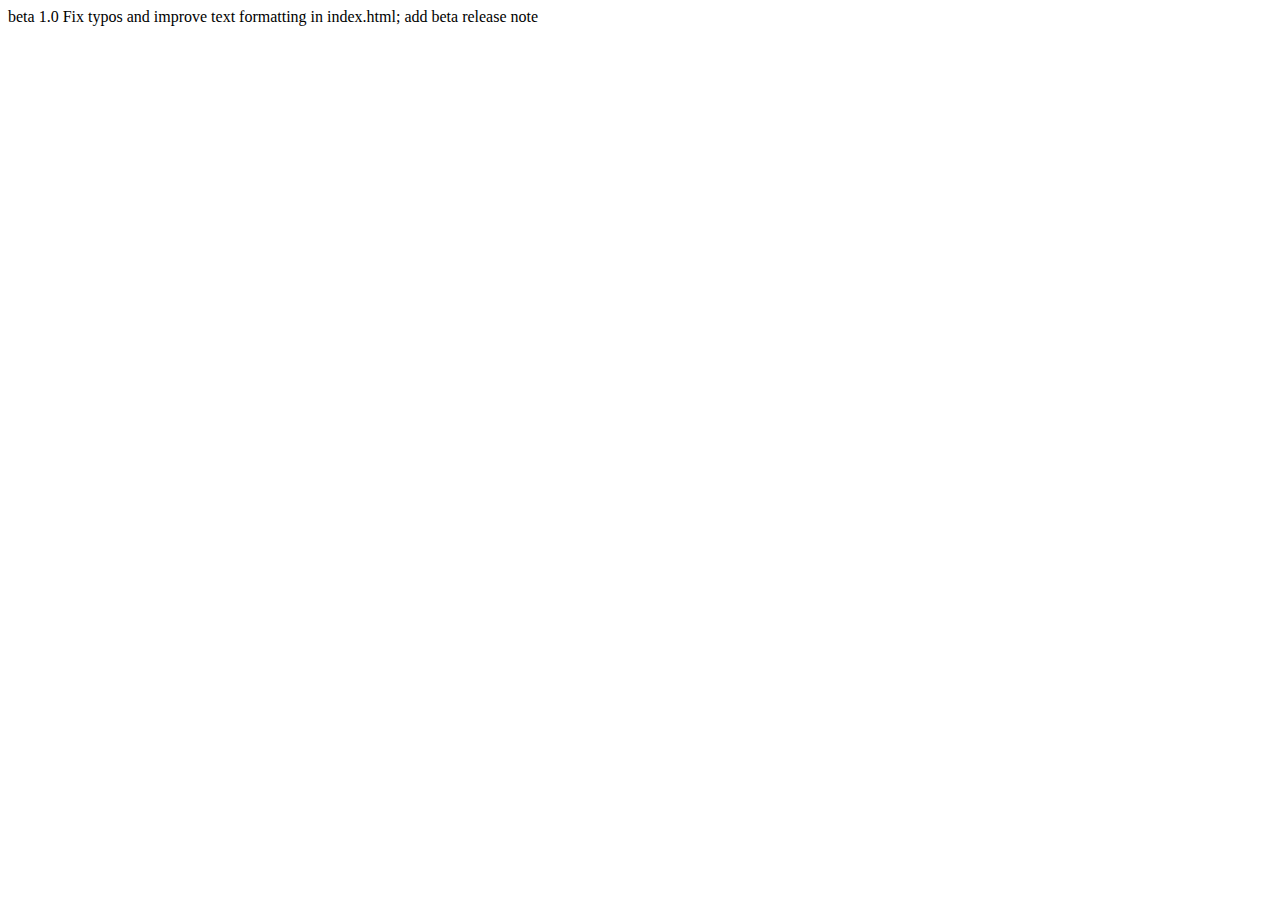
==== release.html @ 0226c5d9 "Update footer text and add release notes page for beta version 1.0" ====
<!DOCTYPE html>
<html lang="en">
<head>
    <meta charset="UTF-8">
    <meta name="viewport" content="width=device-width, initial-scale=1.0">
    <title>Document</title>
</head>
<body>
    beta 1.0
    Fix typos and improve text formatting in index.html; add beta release note
</body>
</html>
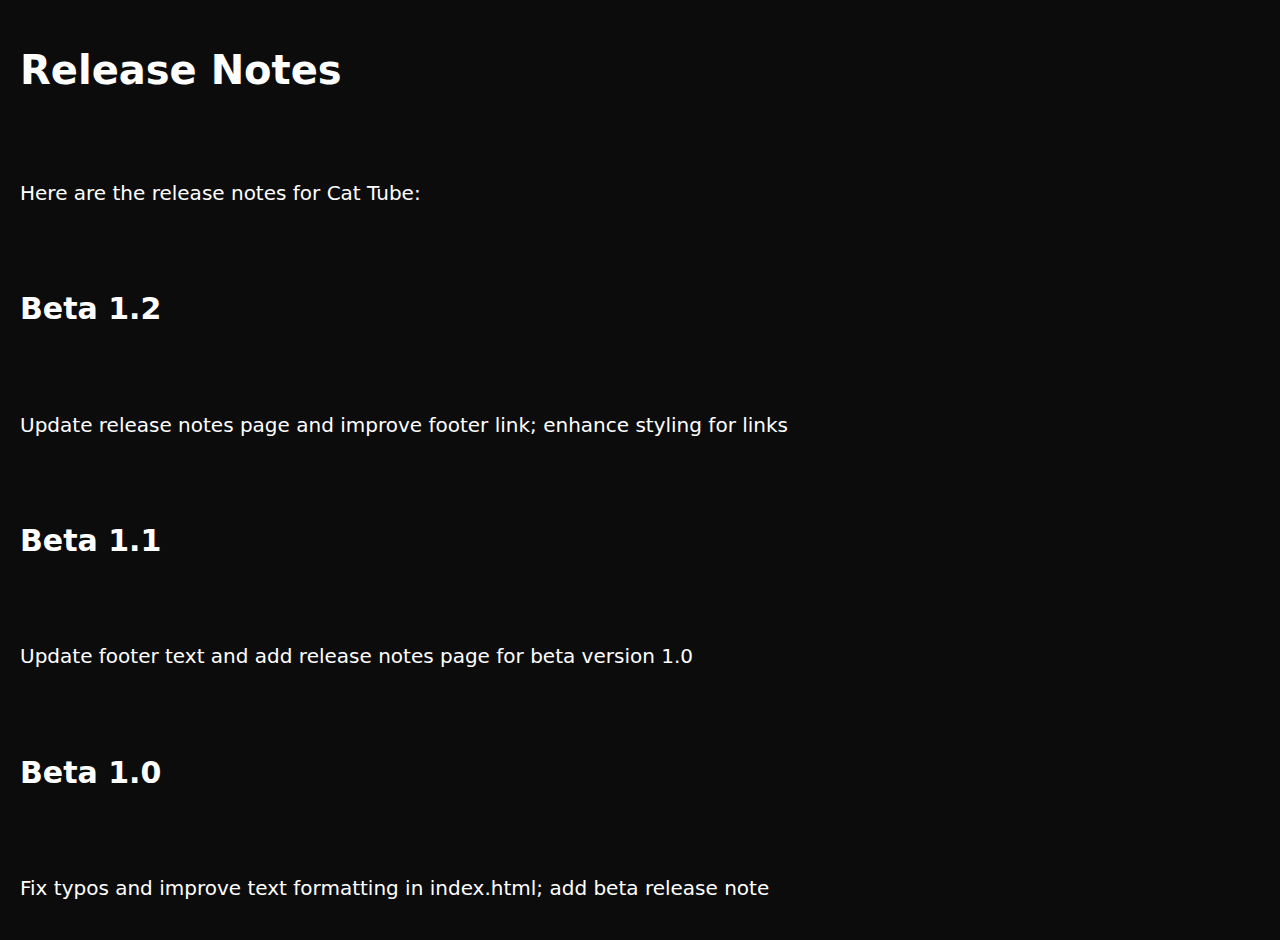
==== commit db84821a: "Update release notes page and improve footer link; enhance styling for links" ====
--- a/release.html
+++ b/release.html
@@ -3,10 +3,20 @@
 <head>
     <meta charset="UTF-8">
     <meta name="viewport" content="width=device-width, initial-scale=1.0">
-    <title>Document</title>
+    <title>release</title>
+    <link rel="stylesheet" href="style.css">
+    <link rel="shortcut icon" href="https://teslakitty-cdn.netlify.app/favicon.ico" type="image/x-icon">
 </head>
 <body>
-    beta 1.0
-    Fix typos and improve text formatting in index.html; add beta release note
+    <h1>Release Notes</h1>
+    <p>Here are the release notes for Cat Tube:</p>
+    <h2>Beta 1.2</h2>
+    <p>Update release notes page and improve footer link; enhance styling for links</p>
+
+    <h2>Beta 1.1</h2>
+    <p>Update footer text and add release notes page for beta version 1.0</p>
+
+    <h2>Beta 1.0</h2>
+    <p>Fix typos and improve text formatting in index.html; add beta release note</p>
 </body>
 </html>--- a/style.css
+++ b/style.css
@@ -0,0 +1,205 @@
+html, body {
+    height: 100%;
+    margin: 0;
+    padding: 0;
+}
+
+body {
+    display: flex;
+    flex-direction: column;
+    justify-content: space-between;
+    background-color: #0c0c0c;
+    font-family: system-ui, -apple-system, BlinkMacSystemFont, 'Segoe UI', Roboto, Oxygen, Ubuntu, Cantarell, 'Open Sans', 'Helvetica Neue', sans-serif;
+    color: white;
+    overflow-x: hidden;
+}
+
+a {
+    color: white;
+    text-decoration: none;
+}
+
+.container {
+    flex: 1;
+    display: flex;
+    flex-direction: column;
+    align-items: center;
+    justify-content: center;
+    padding: 20px;
+}
+
+.header, .footer {
+    width: 100%;
+    background-color: #1c1c1c;
+    padding: 10px 0;
+    text-align: center;
+    font-size: 1.5em;
+    font-weight: bold;
+}
+
+footer {
+    width: 100%;
+    background-color: #1c1c1c; /* Assuming you want the same background as before */
+    padding: 10px 0;
+    text-align: center;
+    font-size: 1.5em;
+    font-weight: bold;
+    margin-top: auto;
+    display: flex;
+    justify-content: center;
+    align-items: center;
+    position: sticky;
+    bottom: 0;
+  }
+  
+  .footer-content {
+    max-width: 800px; /* Adjust this to match the width of your video */
+    width: 100%;
+    text-align: center;
+  }
+.nav {
+    width: 100%;
+    background-color: #1c1c1c;
+    padding: 10px 0;
+    text-align: center;
+    font-size: 1.2em;
+    display: flex;
+    justify-content: space-around;
+}
+
+.nav a {
+    color: white;
+    text-decoration: none;
+    padding: 10px 20px;
+    transition: background-color 0.3s;
+}
+
+.nav a:hover {
+    background-color: #333;
+}
+
+.main-content {
+    display: flex;
+    flex-wrap: wrap;
+    justify-content: center;
+    padding: 20px;
+}
+
+.sidebar {
+    background-color: #1c1c1c;
+    padding: 20px;
+    margin: 10px;
+    flex: 1;
+    max-width: 200px;
+}
+
+.content {
+    flex: 3;
+    padding: 20px;
+    margin: 10px;
+    background-color: #1c1c1c;
+    border-radius: 10px;
+}
+
+.video {
+    width: 100%;
+    max-width: 800px;
+    margin: 20px 0;
+    background-color: #1c1c1c;
+    padding: 20px;
+    border-radius: 10px;
+}
+
+#chloe {
+    background-color: #1c1c1c;
+    color: white;
+    border: 2px solid #333;
+    padding: 10px 20px;
+    font-size: 1em;
+    border-radius: 5px;
+    cursor: pointer;
+    transition: background-color 0.3s, color 0.3s;
+}
+
+#chloe:hover {
+    background-color: #333;
+    color: #fff;
+}
+
+@media screen and (min-width: 1201px) {
+    body {
+        font-size: 20px;
+        padding: 20px;
+    }
+    .container {
+        width: 80%;
+        padding: 20px;
+    }
+    .main-content {
+        margin: 20px;
+        padding: 20px;
+    }
+    .content {
+        width: 75%;
+        padding: 20px;
+    }
+    .video {
+        width: 50%;
+        padding: 20px;
+    }
+}
+
+@media screen and (min-width: 601px) and (max-width: 1200px) {
+    body {
+        font-size: 18px;
+        padding: 10px;
+    }
+    .container {
+        width: 90%;
+        padding: 10px;
+    }
+    .main-content {
+        margin: 10px;
+        padding: 10px;
+    }
+    .content {
+        width: 70%;
+        padding: 10px;
+    }
+    .video {
+        width: 60%;
+        padding: 10px;
+    }
+}
+
+@media screen and (max-width: 600px) {
+    body {
+        font-size: 16px;
+        padding: 5px;
+    }
+    .container {
+        width: 100%;
+        padding: 5px;
+    }
+    .header, .footer {
+        display: none;
+    }
+    .main-content {
+        margin: 0;
+        padding: 5px;
+    }
+    .nav {
+        display: none;
+    }
+    .sidebar {
+        display: none;
+    }
+    .content {
+        width: 100%;
+        padding: 5px;
+    }
+    .video {
+        width: 90%;
+        padding: 5px;
+    }
+}
